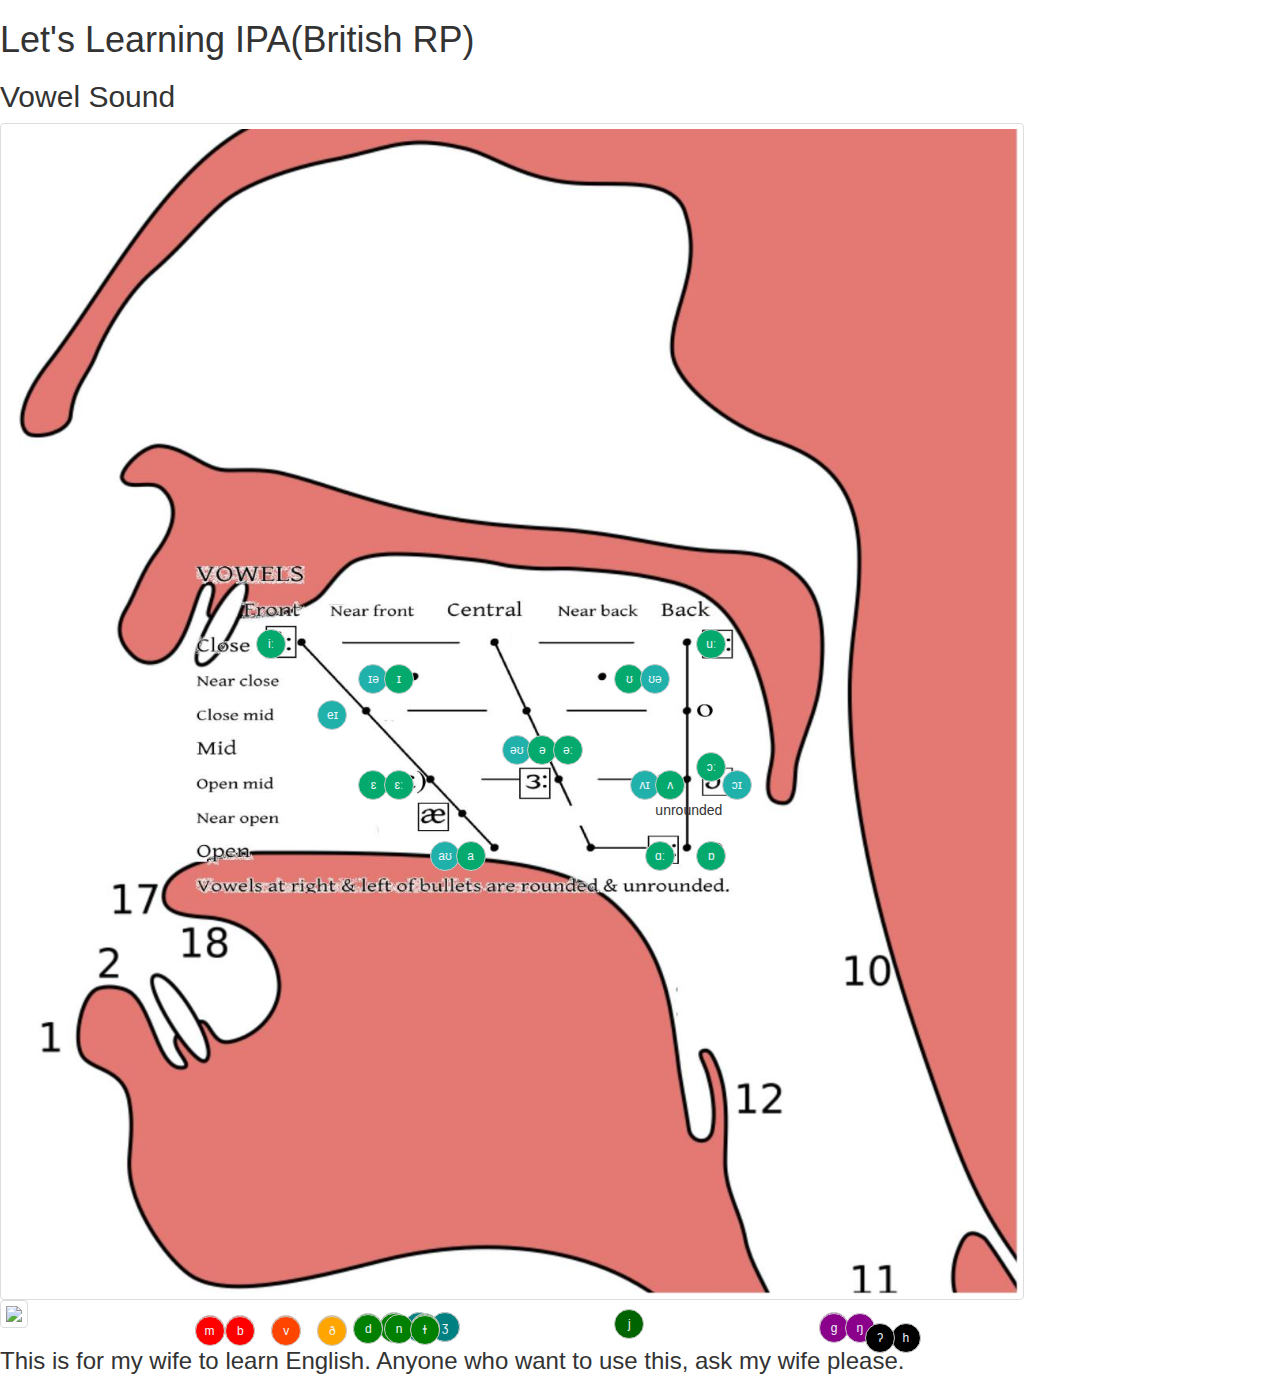
==== index.html @ 4279a86e "ontouchstart instead of onclick for iOS faster" ====
<!DOCTYPE html>
<html>
<head>
  <link rel="stylesheet" href="https://cdn.jsdelivr.net/npm/bootstrap@3.3.7/dist/css/bootstrap.min.css" integrity="sha384-BVYiiSIFeK1dGmJRAkycuHAHRg32OmUcww7on3RYdg4Va+PmSTsz/K68vbdEjh4u" crossorigin="anonymous">
  <link rel="stylesheet" href="./style.css" type="text/css">
  <title>British RP IPA</title>
</head>
  <body>
    <h1>Let's Learning IPA(British RP)</h1>
    <h2>Vowel Sound</h2>
    <div id="vowel-sound">
        <img src="assets/img/vowel-tongue.jpeg">
        <div id="iː" class="vowel">
            <input type='button' class="btn btn-default btn-circle" value="iː"  ontouchstart="play('iː-audio')">
            <audio src="https://thesoundofenglish.org/wp-content/uploads/in5-archives/interactive-ipa-chart-22/Interactive%20IPA%20Chart%2022/assets/media/SOUND%201.mp3" id="iː-audio"></audio>
        </div>
        <div id="ɑː" class="vowel">    
            <input type='button' class="btn btn-default btn-circle mono" value="ɑː"  ontouchstart="play('ɑː-audio')">
            <audio src="https://thesoundofenglish.org/wp-content/uploads/in5-archives/interactive-ipa-chart-22/Interactive%20IPA%20Chart%2022/assets/media/SOUND%2010.mp3" id="ɑː-audio"></audio>
        </div>
        <div id="ʊ" class="vowel">    
            <input type='button' class="btn btn-default btn-circle mono" value="ʊ"  ontouchstart="play('ʊ-audio')">
            <audio src="https://thesoundofenglish.org/wp-content/uploads/in5-archives/interactive-ipa-chart-22/Interactive%20IPA%20Chart%2022/assets/media/SOUND%2011.mp3" id="ʊ-audio"></audio>
        </div>
        <div id="ɔː" class="vowel">    
            <input type='button' class="btn btn-default btn-circle mono" value="ɔː"  ontouchstart="play('ɔː-audio')">
            <audio src="https://thesoundofenglish.org/wp-content/uploads/in5-archives/interactive-ipa-chart-22/Interactive%20IPA%20Chart%2022/assets/media/SOUND%2012.mp3" id="ɔː-audio"></audio>
        </div>
        <div id="ɒ" class="vowel">    
            <input type='button' class="btn btn-default btn-circle mono" value="ɒ"  ontouchstart="play('ɒ-audio')">
            <audio src="https://upload.wikimedia.org/wikipedia/commons/3/31/PR-open_back_rounded_vowel.ogg" id="ɒ-audio"></audio>
        </div>
        <div id="ɪə" class="vowel">    
            <input type='button' class="btn btn-default btn-circle di" value="ɪə"  ontouchstart="play('ɪə-audio')">
            <audio src="https://thesoundofenglish.org/wp-content/uploads/in5-archives/interactive-ipa-chart-22/Interactive%20IPA%20Chart%2022/assets/media/SOUND%2014.mp3" id="ɪə-audio"></audio>
        </div>
        <div id="eɪ" class="vowel">    
            <input type='button' class="btn btn-default btn-circle di" value="eɪ"  ontouchstart="play('eɪ-audio')">
            <audio src="https://thesoundofenglish.org/wp-content/uploads/in5-archives/interactive-ipa-chart-22/Interactive%20IPA%20Chart%2022/assets/media/SOUND%2015.mp3" id="eɪ-audio"></audio>
        </div>
        <div id="aʊ" class="vowel">    
            <input type='button' class="btn btn-default btn-circle di" value="aʊ"  ontouchstart="play('aʊ-audio')">
            <audio src="https://thesoundofenglish.org/wp-content/uploads/in5-archives/interactive-ipa-chart-22/Interactive%20IPA%20Chart%2022/assets/media/SOUND%2016.mp3" id="aʊ-audio"></audio>
        </div>
        <div id="əʊ" class="vowel">    
            <input type='button' class="btn btn-default btn-circle di" value="əʊ"  ontouchstart="play('əʊ-audio')">
            <audio src="https://thesoundofenglish.org/wp-content/uploads/in5-archives/interactive-ipa-chart-22/Interactive%20IPA%20Chart%2022/assets/media/SOUND%2017.mp3" id="əʊ-audio"></audio>
        </div>
        <div id="ʌɪ" class="vowel">    
            <input type='button' class="btn btn-default btn-circle di" value="ʌɪ"  ontouchstart="play('ʌɪ-audio')">
            <audio src="https://thesoundofenglish.org/wp-content/uploads/in5-archives/interactive-ipa-chart-22/Interactive%20IPA%20Chart%2022/assets/media/SOUND%2018.mp3" id="ʌɪ-audio"></audio>
        </div>
        <div id="ɔɪ" class="vowel">    
            <input type='button' class="btn btn-default btn-circle di" value="ɔɪ"  ontouchstart="play('ɔɪ-audio')">
            <audio src="https://thesoundofenglish.org/wp-content/uploads/in5-archives/interactive-ipa-chart-22/Interactive%20IPA%20Chart%2022/assets/media/SOUND%2019.mp3" id="ɔɪ-audio"></audio>
        </div>
        <div id="ʊə" class="vowel">    
            <input type='button' class="btn btn-default btn-circle di" value="ʊə"  ontouchstart="play('ʊə-audio')">
            <audio src="https://thesoundofenglish.org/wp-content/uploads/in5-archives/interactive-ipa-chart-22/Interactive%20IPA%20Chart%2022/assets/media/SOUND%2020.mp3" id="ʊə-audio"></audio>
        </div>
        <div id="ɪ" class="vowel">    
            <input type='button' class="btn btn-default btn-circle mono" value="ɪ"  ontouchstart="play('ɪ-audio')">
            <audio src="https://thesoundofenglish.org/wp-content/uploads/in5-archives/interactive-ipa-chart-22/Interactive%20IPA%20Chart%2022/assets/media/SOUND%202.mp3" id="ɪ-audio"></audio>
        </div>
        <div id="ɛ" class="vowel">    
            <input type='button' class="btn btn-default btn-circle mono" value="ɛ"  ontouchstart="play('ɛ-audio')">
            <audio src="https://thesoundofenglish.org/wp-content/uploads/in5-archives/interactive-ipa-chart-22/Interactive%20IPA%20Chart%2022/assets/media/SOUND%203.mp3" id="ɛ-audio"></audio>
        </div>
        <div id="ɛː" class="vowel">    
            <input type='button' class="btn btn-default btn-circle mono" value="ɛː"  ontouchstart="play('ɛː-audio')">
            <audio src="https://thesoundofenglish.org/wp-content/uploads/in5-archives/interactive-ipa-chart-22/Interactive%20IPA%20Chart%2022/assets/media/SOUND%204.mp3" id="ɛː-audio"></audio>
        </div>
        <div id="a" class="vowel">    
            <input type='button' class="btn btn-default btn-circle mono" value="a"  ontouchstart="play('a-audio')">
            <audio src="https://thesoundofenglish.org/wp-content/uploads/in5-archives/interactive-ipa-chart-22/Interactive%20IPA%20Chart%2022/assets/media/SOUND%205.mp3" id="a-audio"></audio>
        </div>
        <div id="uː" class="vowel">    
            <input type='button' class="btn btn-default btn-circle mono" value="uː"  ontouchstart="play('uː-audio')">
            <audio src="https://thesoundofenglish.org/wp-content/uploads/in5-archives/interactive-ipa-chart-22/Interactive%20IPA%20Chart%2022/assets/media/SOUND%206.mp3" id="uː-audio"></audio>
        </div>
        <div id="ə" class="vowel">    
            <input type='button' class="btn btn-default btn-circle mono" value="ə"  ontouchstart="play('ə-audio')">
            <audio src="https://thesoundofenglish.org/wp-content/uploads/in5-archives/interactive-ipa-chart-22/Interactive%20IPA%20Chart%2022/assets/media/SOUND%207.mp3" id="ə-audio"></audio>
        </div>
        <div id="əː" class="vowel">    
            <input type='button' class="btn btn-default btn-circle mono" value="əː"  ontouchstart="play('əː-audio')">
            <audio src="https://thesoundofenglish.org/wp-content/uploads/in5-archives/interactive-ipa-chart-22/Interactive%20IPA%20Chart%2022/assets/media/SOUND%208.mp3" id="əː-audio"></audio>
        </div>
        <div id="ʌ" class="vowel">    
            <input type='button' class="btn btn-default btn-circle mono" value="ʌ"  ontouchstart="play('ʌ-audio')">
            <audio src="https://thesoundofenglish.org/wp-content/uploads/in5-archives/interactive-ipa-chart-22/Interactive%20IPA%20Chart%2022/assets/media/SOUND%209.mp3" id="ʌ-audio"></audio>
            <p>unrounded</p>
        </div>
    </div>
    <div id="consonants-sound">
      <img src="https://www.happyhourspanish.com/wp-content/uploads/2016/08/IPA-Chart-for-Language-Learners-sound-placement-mouth.png">
      <div id="f" class="consonant">
        <input type='button' class="btn btn-default btn-circle labio-dental voiceless" value="f"  ontouchstart="play('f-audio')">
        <audio src="https://thesoundofenglish.org/wp-content/uploads/in5-archives/interactive-ipa-chart-22/Interactive%20IPA%20Chart%2022/assets/media/SOUND%2021.mp3" id="f-audio"></audio>
      </div>
      <div id="v" class="consonant">
        <input type='button' class="btn btn-default btn-circle labio-dental voice" value="v"  ontouchstart="play('v-audio')">
        <audio src="https://thesoundofenglish.org/wp-content/uploads/in5-archives/interactive-ipa-chart-22/Interactive%20IPA%20Chart%2022/assets/media/SOUND%2022.mp3" id="v-audio"></audio>
      </div>
      <div id="θ" class="consonant">
        <input type='button' class="btn btn-default btn-circle dental voiceless" value="θ"  ontouchstart="play('θ-audio')">
        <audio src="https://thesoundofenglish.org/wp-content/uploads/in5-archives/interactive-ipa-chart-22/Interactive%20IPA%20Chart%2022/assets/media/SOUND%2023.mp3" id="θ-audio"></audio>
      </div>
      <div id="ð" class="consonant">
        <input type='button' class="btn btn-default btn-circle dental voice" value="ð"  ontouchstart="play('ð-audio')">
        <audio src="https://thesoundofenglish.org/wp-content/uploads/in5-archives/interactive-ipa-chart-22/Interactive%20IPA%20Chart%2022/assets/media/SOUND%2024.mp3" id="ð-audio"></audio>
      </div>
      <div id="s" class="consonant">
        <input type='button' class="btn btn-default btn-circle alveolar voiceless" value="s"  ontouchstart="play('s-audio')">
        <audio src="https://thesoundofenglish.org/wp-content/uploads/in5-archives/interactive-ipa-chart-22/Interactive%20IPA%20Chart%2022/assets/media/SOUND%2025.mp3" id="s-audio"></audio>
      </div>
      <div id="z" class="consonant">
        <input type='button' class="btn btn-default btn-circle alveolar voice" value="z"  ontouchstart="play('z-audio')">
        <audio src="https://thesoundofenglish.org/wp-content/uploads/in5-archives/interactive-ipa-chart-22/Interactive%20IPA%20Chart%2022/assets/media/SOUND%2026.mp3" id="z-audio"></audio>
      </div>
      <div id="ʃ" class="consonant">
        <input type='button' class="btn btn-default btn-circle post-alveolar voiceless" value="ʃ"  ontouchstart="play('ʃ-audio')">
        <audio src="https://thesoundofenglish.org/wp-content/uploads/in5-archives/interactive-ipa-chart-22/Interactive%20IPA%20Chart%2022/assets/media/SOUND%2027.mp3" id="ʃ-audio"></audio>
      </div>
      <div id="ʒ" class="consonant">
        <input type='button' class="btn btn-default btn-circle post-alveolar voice" value="ʒ"  ontouchstart="play('ʒ-audio')">
        <audio src="https://thesoundofenglish.org/wp-content/uploads/in5-archives/interactive-ipa-chart-22/Interactive%20IPA%20Chart%2022/assets/media/SOUND%2028.mp3" id="ʒ-audio"></audio>
      </div>
      <div id="h" class="consonant">
        <input type='button' class="btn btn-default btn-circle glottal voiceless" value="h"  ontouchstart="play('h-audio')">
        <audio src="https://thesoundofenglish.org/wp-content/uploads/in5-archives/interactive-ipa-chart-22/Interactive%20IPA%20Chart%2022/assets/media/SOUND%2029.mp3" id="h-audio"></audio>
      </div>
      <div id="p" class="consonant">
        <input type='button' class="btn btn-default btn-circle bilabial voiceless" value="p"  ontouchstart="play('p-audio')">
        <audio src="https://thesoundofenglish.org/wp-content/uploads/in5-archives/interactive-ipa-chart-22/Interactive%20IPA%20Chart%2022/assets/media/SOUND%2030.mp3" id="p-audio"></audio>
      </div>
      <div id="b" class="consonant">
        <input type='button' class="btn btn-default btn-circle bilabial voice" value="b"  ontouchstart="play('b-audio')">
        <audio src="https://thesoundofenglish.org/wp-content/uploads/in5-archives/interactive-ipa-chart-22/Interactive%20IPA%20Chart%2022/assets/media/SOUND%2031.mp3" id="b-audio"></audio>
      </div>
      <div id="t" class="consonant">
        <input type='button' class="btn btn-default btn-circle alveolar voiceless" value="t"  ontouchstart="play('t-audio')">
        <audio src="https://thesoundofenglish.org/wp-content/uploads/in5-archives/interactive-ipa-chart-22/Interactive%20IPA%20Chart%2022/assets/media/SOUND%2032.mp3" id="t-audio"></audio>
      </div>
      <div id="d" class="consonant">
        <input type='button' class="btn btn-default btn-circle alveolar voice" value="d"  ontouchstart="play('d-audio')">
        <audio src="https://thesoundofenglish.org/wp-content/uploads/in5-archives/interactive-ipa-chart-22/Interactive%20IPA%20Chart%2022/assets/media/SOUND%2033.mp3" id="d-audio"></audio>
      </div>
      <div id="k" class="consonant">
        <input type='button' class="btn btn-default btn-circle velar voiceless" value="k"  ontouchstart="play('k-audio')">
        <audio src="https://thesoundofenglish.org/wp-content/uploads/in5-archives/interactive-ipa-chart-22/Interactive%20IPA%20Chart%2022/assets/media/SOUND%2034.mp3" id="k-audio"></audio>
      </div>
      <div id="ɡ" class="consonant">
        <input type='button' class="btn btn-default btn-circle velar voice" value="ɡ"  ontouchstart="play('ɡ-audio')">
        <audio src="https://thesoundofenglish.org/wp-content/uploads/in5-archives/interactive-ipa-chart-22/Interactive%20IPA%20Chart%2022/assets/media/SOUND%2035.mp3" id="ɡ-audio"></audio>
      </div>
      <div id="t̠ʃ" class="consonant">
        <input type='button' class="btn btn-default btn-circle post-alveolar voiceless" value="t̠ʃ"  ontouchstart="play('t̠ʃ-audio')">
        <audio src="https://thesoundofenglish.org/wp-content/uploads/in5-archives/interactive-ipa-chart-22/Interactive%20IPA%20Chart%2022/assets/media/SOUND%2036.mp3" id="t̠ʃ-audio"></audio>
      </div>
      <div id="d̠ʒ" class="consonant">
        <input type='button' class="btn btn-default btn-circle post-alveolar voice" value="d̠ʒ"  ontouchstart="play('d̠ʒ-audio')">
        <audio src="https://thesoundofenglish.org/wp-content/uploads/in5-archives/interactive-ipa-chart-22/Interactive%20IPA%20Chart%2022/assets/media/SOUND%2037.mp3" id="d̠ʒ-audio"></audio>
      </div>
      <div id="w" class="consonant">
        <input type='button' class="btn btn-default btn-circle bilabial voice" value="w"  ontouchstart="play('w-audio')">
        <audio src="https://thesoundofenglish.org/wp-content/uploads/in5-archives/interactive-ipa-chart-22/Interactive%20IPA%20Chart%2022/assets/media/SOUND%2038.mp3" id="w-audio"></audio>
      </div>
      <div id="r" class="consonant">
        <input type='button' class="btn btn-default btn-circle alveolar voice" value="r"  ontouchstart="play('r-audio')">
        <audio src="https://thesoundofenglish.org/wp-content/uploads/in5-archives/interactive-ipa-chart-22/Interactive%20IPA%20Chart%2022/assets/media/SOUND%2039.mp3" id="r-audio"></audio>
      </div>
      <div id="j" class="consonant">
        <input type='button' class="btn btn-default btn-circle palatal voice" value="j"  ontouchstart="play('j-audio')">
        <audio src="https://thesoundofenglish.org/wp-content/uploads/in5-archives/interactive-ipa-chart-22/Interactive%20IPA%20Chart%2022/assets/media/SOUND%2040.mp3" id="j-audio"></audio>
      </div>
      <div id="l" class="consonant">
        <input type='button' class="btn btn-default btn-circle alveolar voice" value="l"  ontouchstart="play('l-audio')">
        <audio src="https://thesoundofenglish.org/wp-content/uploads/in5-archives/interactive-ipa-chart-22/Interactive%20IPA%20Chart%2022/assets/media/SOUND%2041.mp3" id="l-audio"></audio>
      </div>
      <div id="m" class="consonant">
        <input type='button' class="btn btn-default btn-circle bilabial voice" value="m"  ontouchstart="play('m-audio')">
        <audio src="https://thesoundofenglish.org/wp-content/uploads/in5-archives/interactive-ipa-chart-22/Interactive%20IPA%20Chart%2022/assets/media/SOUND%2042.mp3" id="m-audio"></audio>
      </div>
      <div id="n" class="consonant">
        <input type='button' class="btn btn-default btn-circle alveolar voice" value="n"  ontouchstart="play('n-audio')">
        <audio src="https://thesoundofenglish.org/wp-content/uploads/in5-archives/interactive-ipa-chart-22/Interactive%20IPA%20Chart%2022/assets/media/SOUND%2043.mp3" id="n-audio"></audio>
      </div>
      <div id="ŋ" class="consonant">
        <input type='button' class="btn btn-default btn-circle velar voice" value="ŋ"  ontouchstart="play('ŋ-audio')">
        <audio src="https://thesoundofenglish.org/wp-content/uploads/in5-archives/interactive-ipa-chart-22/Interactive%20IPA%20Chart%2022/assets/media/SOUND%2044.mp3" id="ŋ-audio"></audio>
      </div>
      <div id="ʔ" class="consonant">
        <input type='button' class="btn btn-default btn-circle glottal voice" value="ʔ"  ontouchstart="play('ʔ-audio')">
        <audio src="https://thesoundofenglish.org/wp-content/uploads/in5-archives/interactive-ipa-chart-22/Interactive%20IPA%20Chart%2022/assets/media/SOUND%2045.mp3" id="ʔ-audio"></audio>
      </div>
      <div id="ɫ" class="consonant">
        <input type='button' class="btn btn-default btn-circle alveolar voice" value="ɫ"  ontouchstart="play('ɫ-audio')">
        <audio src="https://thesoundofenglish.org/wp-content/uploads/in5-archives/interactive-ipa-chart-22/Interactive%20IPA%20Chart%2022/assets/media/SOUND%2046.mp3" id="ɫ-audio"></audio>
      </div>
      <div id="voice-sound">
      </div>
    </div>
    <h3>This is for my wife to learn English. Anyone who want to use this, ask my wife please.</h3>
    <script src="main.js"></script>
  </body>
</html>
---- style.css ----
/* #vowel-sound {
    background-image: url("assets/img/vowel-tongue.jpeg");
    background-position: center; Center the image
    background-repeat: no-repeat; Do not repeat the image
    background-size: cover;
    height: 300px;
    position: relative;
} */
#vowel-sound, #consonants-sound  {
    position: relative;
    width: 80vw;
}

/* {
    position: relative;
    width: 80vw;
} */

img {
    border: 1px solid #ddd;
    border-radius: 4px;
    padding: 5px;
    width: 100%;
    /* height: 300px; */
  }

.btn-circle.btn-xl {
    width: 70px;
    height: 70px;
    padding: 10px 16px;
    border-radius: 35px;
    font-size: 24px;
    line-height: 1.33;
}

.btn-circle {
    background-color: #04AA6D;
    color:aliceblue;
    /* border: none;
    color: white;
    padding: 15px;
    text-align: center;
    text-decoration: none;
    display: inline-block;
    font-size: 16px;
    margin: 0px 0px;
    border-radius: 2px;
    width: 8px;
    height: 8px; */
    width: 30px;
    height: 30px;
    padding: 6px 0px;
    border-radius: 50%;
    text-align: center;
    font-size: 12px;
    line-height: 1.42857;

}

.mono {
    background-color: #04AA6D;
}

.di {
    background-color: lightseagreen;

}

.bilabial {
    background-color: red;
}

.labio-dental {
    background-color: orangered;
}

.dental {
    background-color: orange;
}

.alveolar {
    background-color: green;
}

.post-alveolar {
    background-color: teal;
}

.palatal {
    background-color: darkgreen;
}

.velar {
    background-color: darkmagenta;
}

.glottal {
    background-color: black;
}

.vowel, .consonant{
    position: absolute;
    /* border:1px solid black; */
}

#iː {
    top: 43%;
    left: 25%;
}

#ɑː {
    top: 61%;
    left: 63%;
}

#ʊ {
    top: 46%;
    left: 60%;
}

#ɔː {
    top: 53.5%;
    left: 68%;
}

#ɒ {
    top: 61%;
    left: 68%;    
}

#ɪə {
    top: 46%;
    left: 35%;
}

#eɪ {
    top: 49%;
    left: 31%;
}

#aʊ {
    top: 61%;
    left: 42%;
}

#əʊ {
    top: 52%;
    left: 49%;
}

#ʌɪ {
    top: 55%;
    left: 61.5%;
}

#ɔɪ {
    top: 55%;
    left: 70.5%;
}

#ʊə {
    top: 46%;
    left: 62.5%;
}

#ɪ {
    top: 46%;
    left: 37.5%;
}

#ɛ {
    top: 55%;
    left: 35%;
}

#ɛː {
    top: 55%;
    left: 37.5%;   
}

#a {
    top: 61%;
    left: 44.5%;
}

#uː {
    top: 43%;
    left: 68%;
}

#ə {
    top: 52%;
    left: 51.5%;
}

#əː {
    top: 52%;
    left: 54%;
}

#ʌ {
    top: 55%;
    left: 64%;
}

#f {
    top: 53%;
    left: 26.5%;
}

#v {
    top: 56%;
    left: 26.5%;
}

#θ {
    top: 53%;
    left: 31%;
}

#ð {
    top: 56%;
    left: 31%;
}

#s {
    top: 44.5%;
    left: 37%;
}

#z {
    top: 47%;
    left: 37%;
}

#ʃ {
    top: 42%;
    left: 42%;
}

#ʒ {
    top: 44.5%;
    left: 42%;
}



#p {
    top: 53%;
    left: 22%;
}

#b {
    top: 56%;
    left: 22%;
}

#t {
    top: 46%;
    left: 34.5%;
}

#d {
    top: 48.5%;
    left: 34.5%;
}

#k {
    top: 44%;
    left: 80%;
}

#ɡ {
    top: 47%;
    left: 80%;
}

#t̠ʃ {
    top: 42%;
    left: 39.5%;
}
#d̠ʒ {
    top: 44.5%;
    left: 39.5%;
}

#w {
    top: 53%;
    left: 19%;
}

#r {
    top: 47%;
    left: 40%;
}

#l {
    top: 49.5%;
    left: 40%;
}

#ɫ {
    top: 52%;
    left: 40%;
}

#j {
    top: 33%;
    left: 60%;
}


#m {
    top: 56%;
    left: 19%;
}
#n {
    top: 50%;
    left: 37.5%;
}

#ŋ {
    top: 45%;
    left: 82.5%;
}

#h {
    top: 83%;
    left: 87%;
}

#ʔ {
    top: 83%;
    left: 84.5%;
}

#voice-sound {
    top: 50%;
    left: 55%;
    position: absolute;
}
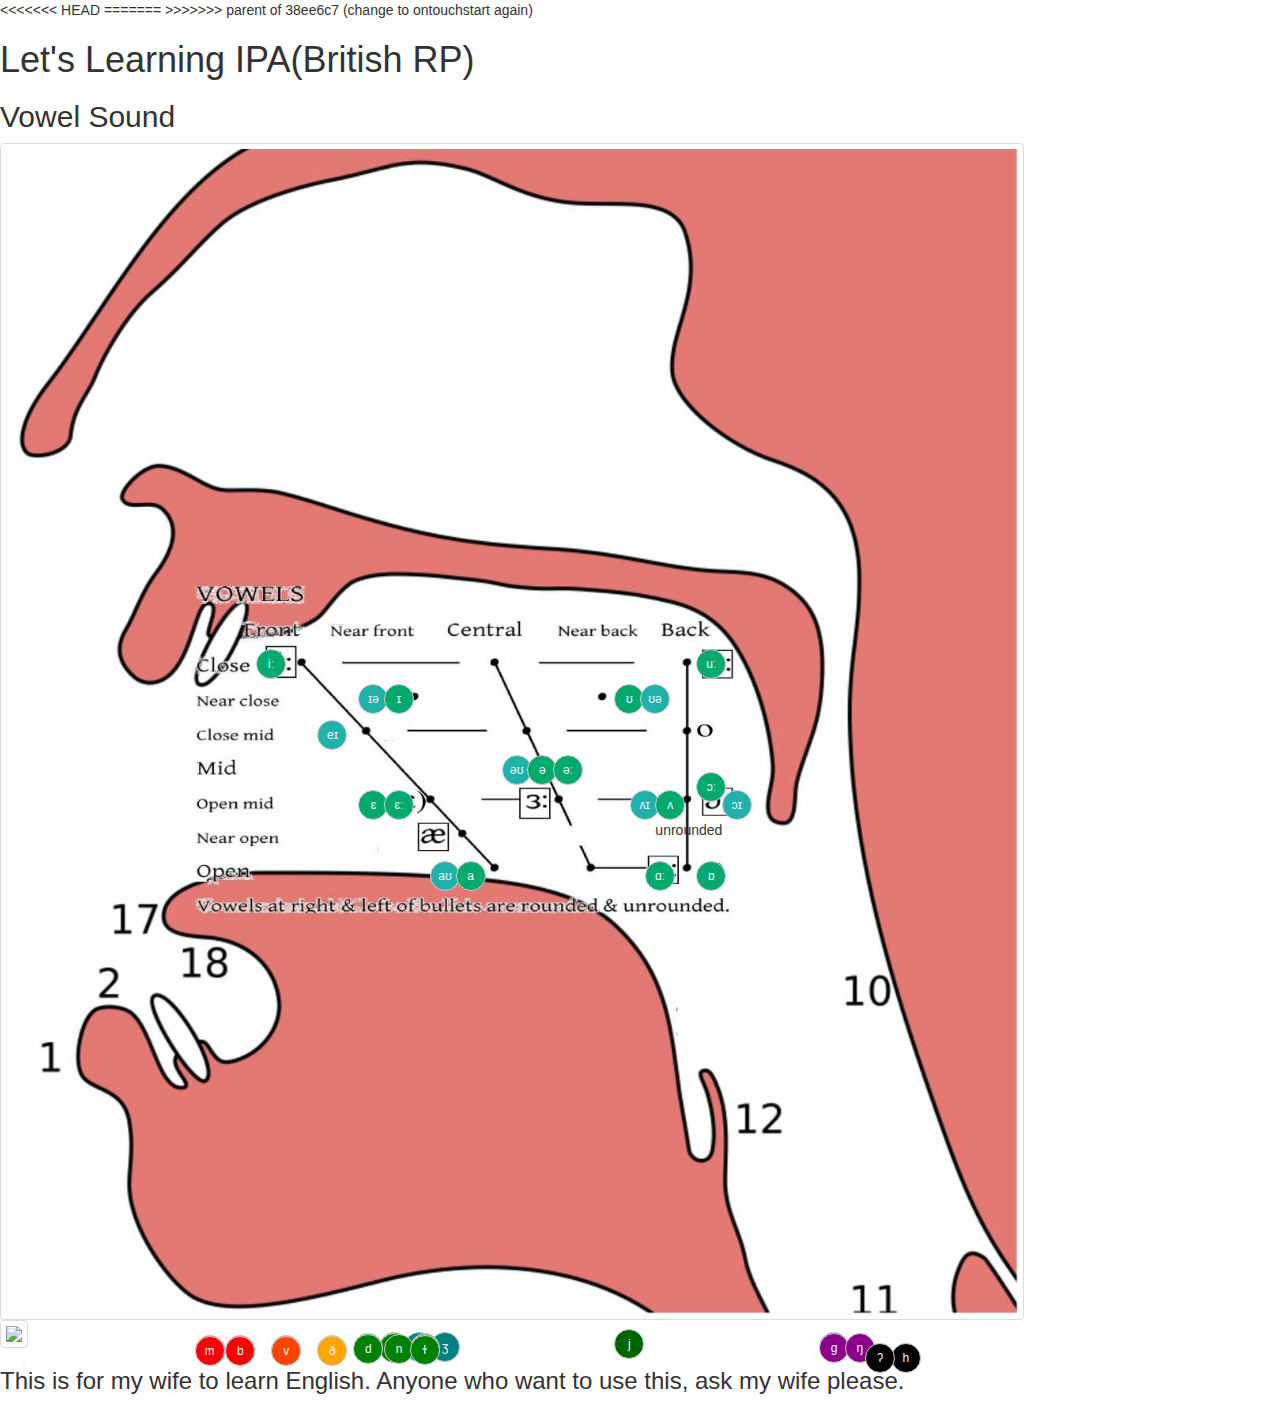
==== commit 46c76c5b: "Revert "change to ontouchstart again"" ====
--- a/index.html
+++ b/index.html
@@ -1,6 +1,10 @@
 <!DOCTYPE html>
 <html>
 <head>
+<<<<<<< HEAD
+  <meta name="viewport" content="width=device-width">
+=======
+>>>>>>> parent of 38ee6c7 (change to ontouchstart again)
   <link rel="stylesheet" href="https://cdn.jsdelivr.net/npm/bootstrap@3.3.7/dist/css/bootstrap.min.css" integrity="sha384-BVYiiSIFeK1dGmJRAkycuHAHRg32OmUcww7on3RYdg4Va+PmSTsz/K68vbdEjh4u" crossorigin="anonymous">
   <link rel="stylesheet" href="./style.css" type="text/css">
   <title>British RP IPA</title>
--- a/style.css
+++ b/style.css
@@ -6,6 +6,7 @@
     height: 300px;
     position: relative;
 } */
+
 #vowel-sound, #consonants-sound  {
     position: relative;
     width: 80vw;
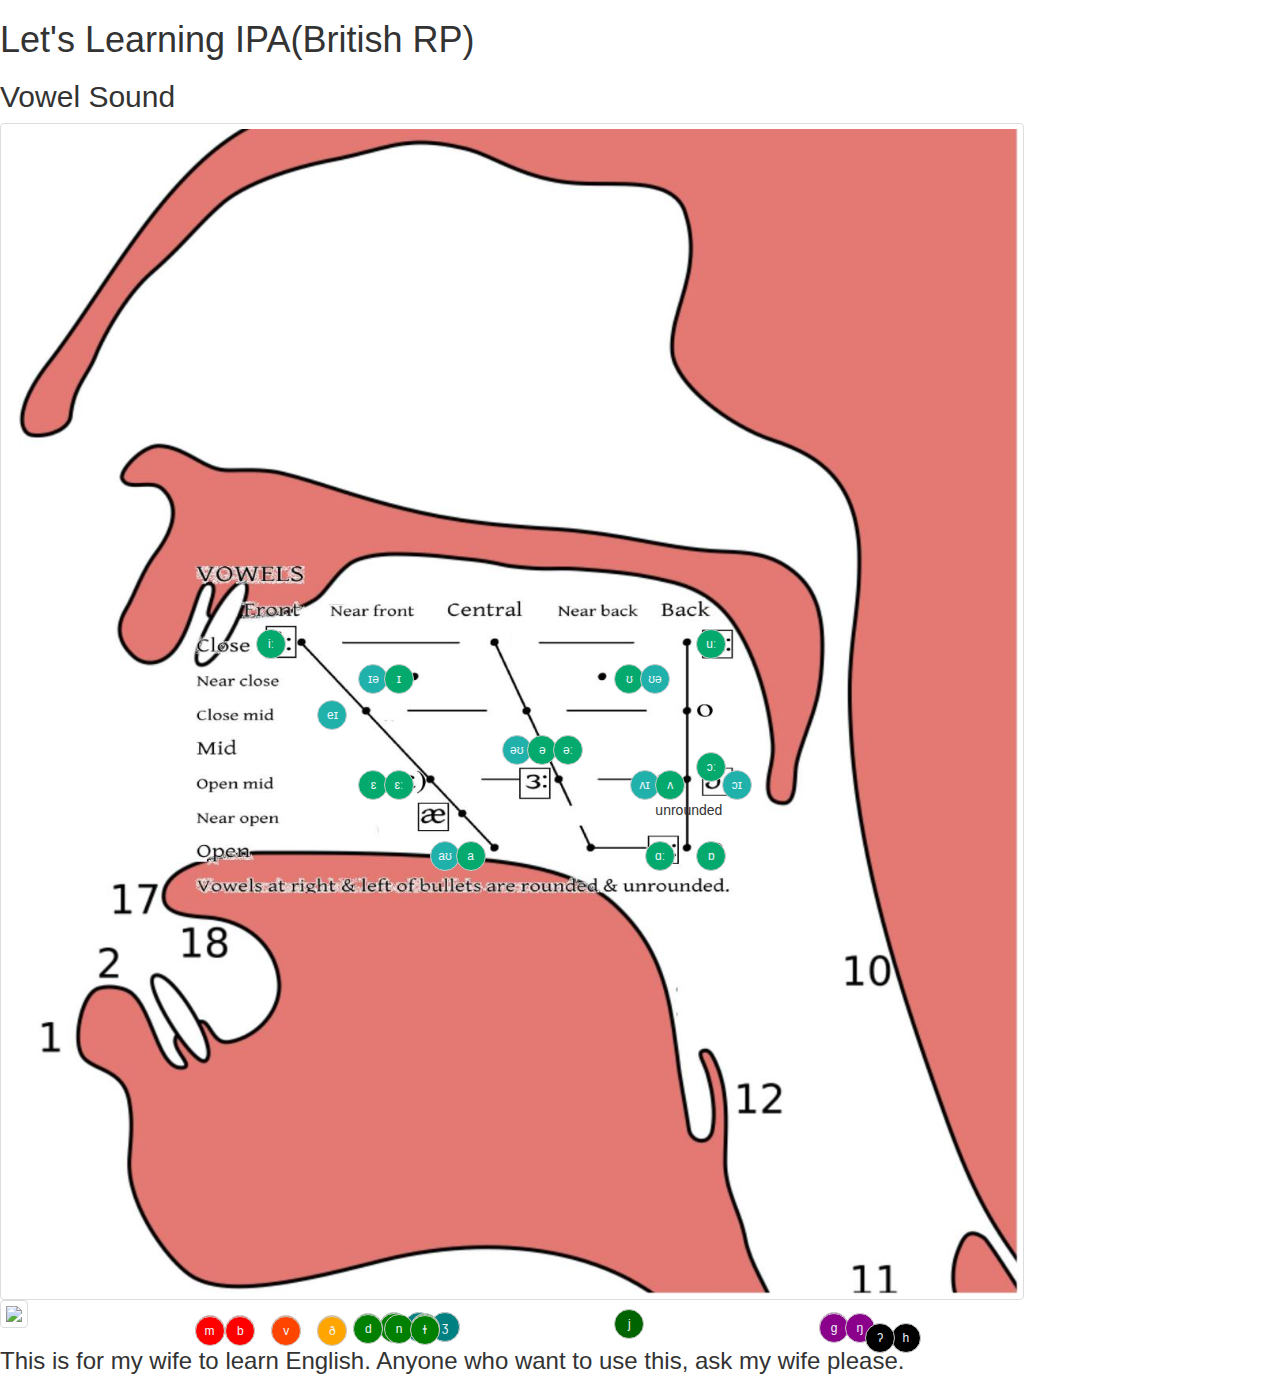
==== commit 304717c1: "fastclick added" ====
--- a/index.html
+++ b/index.html
@@ -1,15 +1,13 @@
 <!DOCTYPE html>
 <html>
 <head>
-<<<<<<< HEAD
-  <meta name="viewport" content="width=device-width">
-=======
->>>>>>> parent of 38ee6c7 (change to ontouchstart again)
+  <meta name="viewport" content="width=device-width, user-scalable=no">
   <link rel="stylesheet" href="https://cdn.jsdelivr.net/npm/bootstrap@3.3.7/dist/css/bootstrap.min.css" integrity="sha384-BVYiiSIFeK1dGmJRAkycuHAHRg32OmUcww7on3RYdg4Va+PmSTsz/K68vbdEjh4u" crossorigin="anonymous">
   <link rel="stylesheet" href="./style.css" type="text/css">
   <title>British RP IPA</title>
 </head>
   <body>
+    <script type='application/javascript' src='fastclick.js'></script>
     <h1>Let's Learning IPA(British RP)</h1>
     <h2>Vowel Sound</h2>
     <div id="vowel-sound">
@@ -207,6 +205,7 @@
     </div>
     <h3>This is for my wife to learn English. Anyone who want to use this, ask my wife please.</h3>
     <script src="main.js"></script>
+    
   </body>
 </html>
 
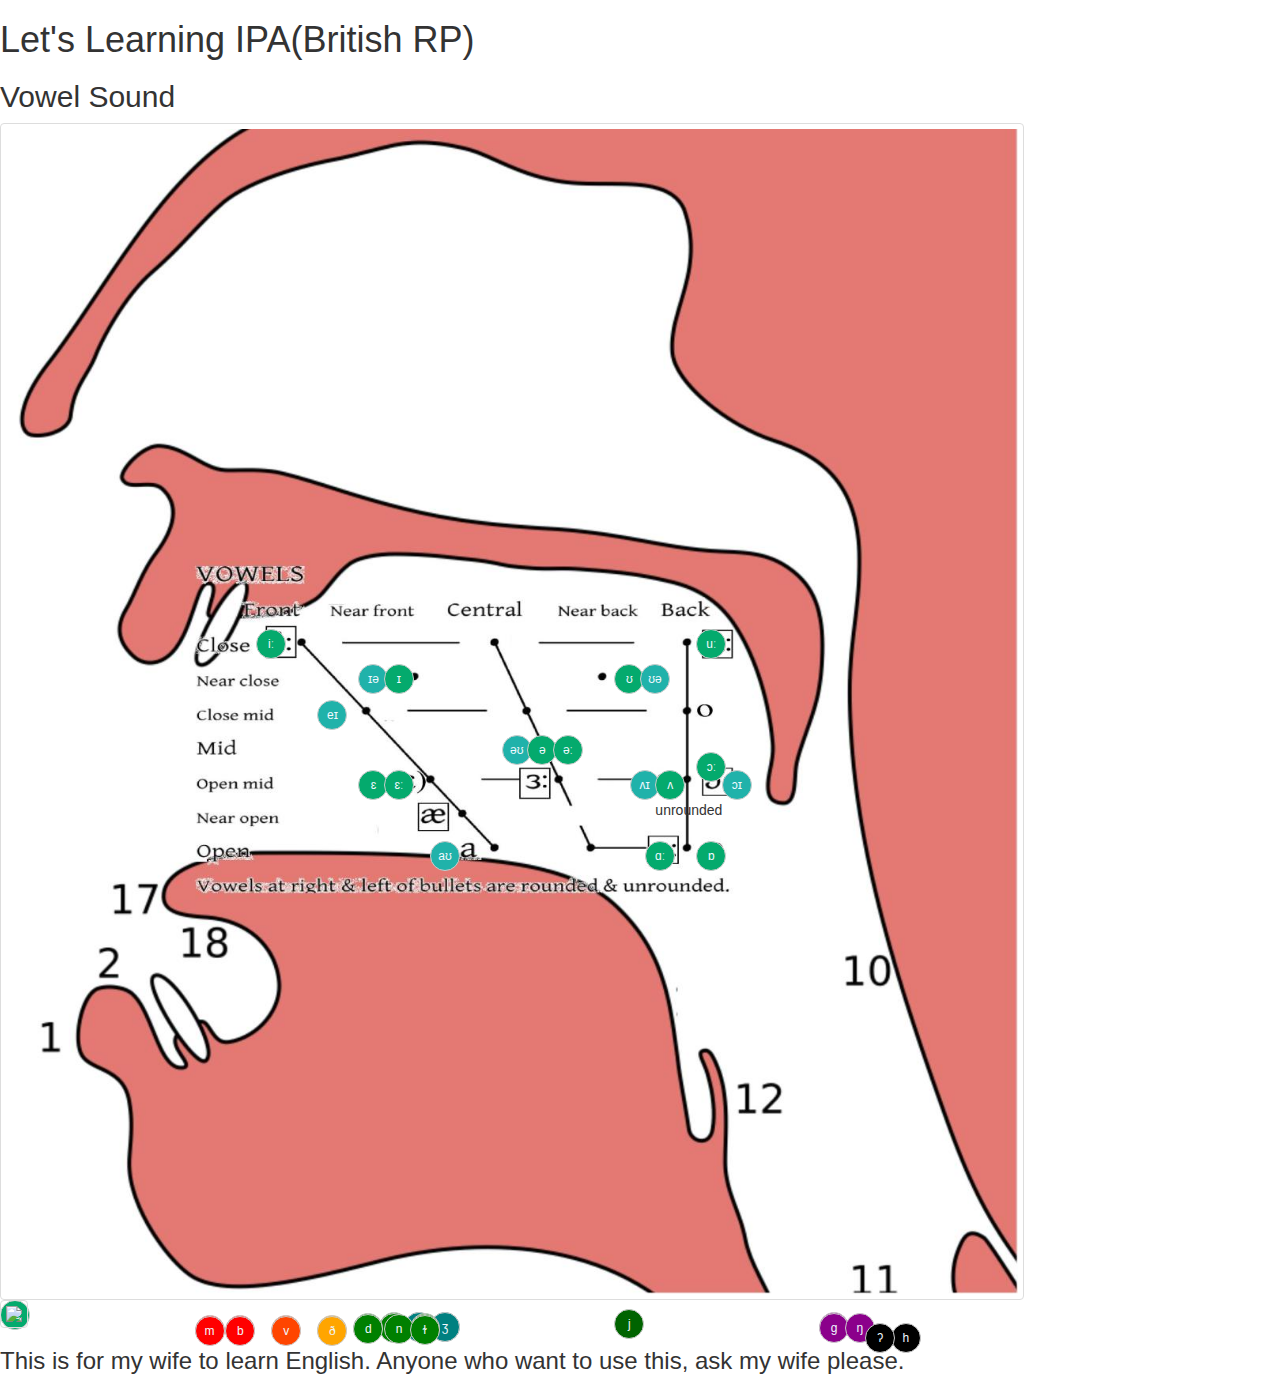
==== commit dcad5bda: "æ instead of a" ====
--- a/index.html
+++ b/index.html
@@ -1,7 +1,7 @@
 <!DOCTYPE html>
 <html>
 <head>
-  <meta name="viewport" content="width=device-width, user-scalable=no">
+  <!-- <meta name="viewport" content="width=device-width, user-scalable=no"> -->
   <link rel="stylesheet" href="https://cdn.jsdelivr.net/npm/bootstrap@3.3.7/dist/css/bootstrap.min.css" integrity="sha384-BVYiiSIFeK1dGmJRAkycuHAHRg32OmUcww7on3RYdg4Va+PmSTsz/K68vbdEjh4u" crossorigin="anonymous">
   <link rel="stylesheet" href="./style.css" type="text/css">
   <title>British RP IPA</title>
@@ -13,83 +13,83 @@
     <div id="vowel-sound">
         <img src="assets/img/vowel-tongue.jpeg">
         <div id="iː" class="vowel">
-            <input type='button' class="btn btn-default btn-circle" value="iː"  ontouchstart="play('iː-audio')">
+            <input type='button' class="btn btn-default btn-circle" value="iː"  onclick="play('iː-audio')">
             <audio src="https://thesoundofenglish.org/wp-content/uploads/in5-archives/interactive-ipa-chart-22/Interactive%20IPA%20Chart%2022/assets/media/SOUND%201.mp3" id="iː-audio"></audio>
         </div>
         <div id="ɑː" class="vowel">    
-            <input type='button' class="btn btn-default btn-circle mono" value="ɑː"  ontouchstart="play('ɑː-audio')">
+            <input type='button' class="btn btn-default btn-circle mono" value="ɑː"  onclick="play('ɑː-audio')">
             <audio src="https://thesoundofenglish.org/wp-content/uploads/in5-archives/interactive-ipa-chart-22/Interactive%20IPA%20Chart%2022/assets/media/SOUND%2010.mp3" id="ɑː-audio"></audio>
         </div>
         <div id="ʊ" class="vowel">    
-            <input type='button' class="btn btn-default btn-circle mono" value="ʊ"  ontouchstart="play('ʊ-audio')">
+            <input type='button' class="btn btn-default btn-circle mono" value="ʊ"  onclick="play('ʊ-audio')">
             <audio src="https://thesoundofenglish.org/wp-content/uploads/in5-archives/interactive-ipa-chart-22/Interactive%20IPA%20Chart%2022/assets/media/SOUND%2011.mp3" id="ʊ-audio"></audio>
         </div>
         <div id="ɔː" class="vowel">    
-            <input type='button' class="btn btn-default btn-circle mono" value="ɔː"  ontouchstart="play('ɔː-audio')">
+            <input type='button' class="btn btn-default btn-circle mono" value="ɔː"  onclick="play('ɔː-audio')">
             <audio src="https://thesoundofenglish.org/wp-content/uploads/in5-archives/interactive-ipa-chart-22/Interactive%20IPA%20Chart%2022/assets/media/SOUND%2012.mp3" id="ɔː-audio"></audio>
         </div>
         <div id="ɒ" class="vowel">    
-            <input type='button' class="btn btn-default btn-circle mono" value="ɒ"  ontouchstart="play('ɒ-audio')">
+            <input type='button' class="btn btn-default btn-circle mono" value="ɒ"  onclick="play('ɒ-audio')">
             <audio src="https://upload.wikimedia.org/wikipedia/commons/3/31/PR-open_back_rounded_vowel.ogg" id="ɒ-audio"></audio>
         </div>
         <div id="ɪə" class="vowel">    
-            <input type='button' class="btn btn-default btn-circle di" value="ɪə"  ontouchstart="play('ɪə-audio')">
+            <input type='button' class="btn btn-default btn-circle di" value="ɪə"  onclick="play('ɪə-audio')">
             <audio src="https://thesoundofenglish.org/wp-content/uploads/in5-archives/interactive-ipa-chart-22/Interactive%20IPA%20Chart%2022/assets/media/SOUND%2014.mp3" id="ɪə-audio"></audio>
         </div>
         <div id="eɪ" class="vowel">    
-            <input type='button' class="btn btn-default btn-circle di" value="eɪ"  ontouchstart="play('eɪ-audio')">
+            <input type='button' class="btn btn-default btn-circle di" value="eɪ"  onclick="play('eɪ-audio')">
             <audio src="https://thesoundofenglish.org/wp-content/uploads/in5-archives/interactive-ipa-chart-22/Interactive%20IPA%20Chart%2022/assets/media/SOUND%2015.mp3" id="eɪ-audio"></audio>
         </div>
         <div id="aʊ" class="vowel">    
-            <input type='button' class="btn btn-default btn-circle di" value="aʊ"  ontouchstart="play('aʊ-audio')">
+            <input type='button' class="btn btn-default btn-circle di" value="aʊ"  onclick="play('aʊ-audio')">
             <audio src="https://thesoundofenglish.org/wp-content/uploads/in5-archives/interactive-ipa-chart-22/Interactive%20IPA%20Chart%2022/assets/media/SOUND%2016.mp3" id="aʊ-audio"></audio>
         </div>
         <div id="əʊ" class="vowel">    
-            <input type='button' class="btn btn-default btn-circle di" value="əʊ"  ontouchstart="play('əʊ-audio')">
+            <input type='button' class="btn btn-default btn-circle di" value="əʊ"  onclick="play('əʊ-audio')">
             <audio src="https://thesoundofenglish.org/wp-content/uploads/in5-archives/interactive-ipa-chart-22/Interactive%20IPA%20Chart%2022/assets/media/SOUND%2017.mp3" id="əʊ-audio"></audio>
         </div>
         <div id="ʌɪ" class="vowel">    
-            <input type='button' class="btn btn-default btn-circle di" value="ʌɪ"  ontouchstart="play('ʌɪ-audio')">
+            <input type='button' class="btn btn-default btn-circle di" value="ʌɪ"  onclick="play('ʌɪ-audio')">
             <audio src="https://thesoundofenglish.org/wp-content/uploads/in5-archives/interactive-ipa-chart-22/Interactive%20IPA%20Chart%2022/assets/media/SOUND%2018.mp3" id="ʌɪ-audio"></audio>
         </div>
         <div id="ɔɪ" class="vowel">    
-            <input type='button' class="btn btn-default btn-circle di" value="ɔɪ"  ontouchstart="play('ɔɪ-audio')">
+            <input type='button' class="btn btn-default btn-circle di" value="ɔɪ"  onclick="play('ɔɪ-audio')">
             <audio src="https://thesoundofenglish.org/wp-content/uploads/in5-archives/interactive-ipa-chart-22/Interactive%20IPA%20Chart%2022/assets/media/SOUND%2019.mp3" id="ɔɪ-audio"></audio>
         </div>
         <div id="ʊə" class="vowel">    
-            <input type='button' class="btn btn-default btn-circle di" value="ʊə"  ontouchstart="play('ʊə-audio')">
+            <input type='button' class="btn btn-default btn-circle di" value="ʊə"  onclick="play('ʊə-audio')">
             <audio src="https://thesoundofenglish.org/wp-content/uploads/in5-archives/interactive-ipa-chart-22/Interactive%20IPA%20Chart%2022/assets/media/SOUND%2020.mp3" id="ʊə-audio"></audio>
         </div>
         <div id="ɪ" class="vowel">    
-            <input type='button' class="btn btn-default btn-circle mono" value="ɪ"  ontouchstart="play('ɪ-audio')">
+            <input type='button' class="btn btn-default btn-circle mono" value="ɪ"  onclick="play('ɪ-audio')">
             <audio src="https://thesoundofenglish.org/wp-content/uploads/in5-archives/interactive-ipa-chart-22/Interactive%20IPA%20Chart%2022/assets/media/SOUND%202.mp3" id="ɪ-audio"></audio>
         </div>
         <div id="ɛ" class="vowel">    
-            <input type='button' class="btn btn-default btn-circle mono" value="ɛ"  ontouchstart="play('ɛ-audio')">
+            <input type='button' class="btn btn-default btn-circle mono" value="ɛ"  onclick="play('ɛ-audio')">
             <audio src="https://thesoundofenglish.org/wp-content/uploads/in5-archives/interactive-ipa-chart-22/Interactive%20IPA%20Chart%2022/assets/media/SOUND%203.mp3" id="ɛ-audio"></audio>
         </div>
         <div id="ɛː" class="vowel">    
-            <input type='button' class="btn btn-default btn-circle mono" value="ɛː"  ontouchstart="play('ɛː-audio')">
+            <input type='button' class="btn btn-default btn-circle mono" value="ɛː"  onclick="play('ɛː-audio')">
             <audio src="https://thesoundofenglish.org/wp-content/uploads/in5-archives/interactive-ipa-chart-22/Interactive%20IPA%20Chart%2022/assets/media/SOUND%204.mp3" id="ɛː-audio"></audio>
         </div>
-        <div id="a" class="vowel">    
-            <input type='button' class="btn btn-default btn-circle mono" value="a"  ontouchstart="play('a-audio')">
-            <audio src="https://thesoundofenglish.org/wp-content/uploads/in5-archives/interactive-ipa-chart-22/Interactive%20IPA%20Chart%2022/assets/media/SOUND%205.mp3" id="a-audio"></audio>
+        <div id="æ" class="vowel">    
+            <input type='button' class="btn btn-default btn-circle mono" value="æ"  onclick="play('æ-audio')">
+            <audio src="https://thesoundofenglish.org/wp-content/uploads/in5-archives/interactive-ipa-chart-22/Interactive%20IPA%20Chart%2022/assets/media/SOUND%205.mp3" id="æ-audio"></audio>
         </div>
         <div id="uː" class="vowel">    
-            <input type='button' class="btn btn-default btn-circle mono" value="uː"  ontouchstart="play('uː-audio')">
+            <input type='button' class="btn btn-default btn-circle mono" value="uː"  onclick="play('uː-audio')">
             <audio src="https://thesoundofenglish.org/wp-content/uploads/in5-archives/interactive-ipa-chart-22/Interactive%20IPA%20Chart%2022/assets/media/SOUND%206.mp3" id="uː-audio"></audio>
         </div>
         <div id="ə" class="vowel">    
-            <input type='button' class="btn btn-default btn-circle mono" value="ə"  ontouchstart="play('ə-audio')">
+            <input type='button' class="btn btn-default btn-circle mono" value="ə"  onclick="play('ə-audio')">
             <audio src="https://thesoundofenglish.org/wp-content/uploads/in5-archives/interactive-ipa-chart-22/Interactive%20IPA%20Chart%2022/assets/media/SOUND%207.mp3" id="ə-audio"></audio>
         </div>
         <div id="əː" class="vowel">    
-            <input type='button' class="btn btn-default btn-circle mono" value="əː"  ontouchstart="play('əː-audio')">
+            <input type='button' class="btn btn-default btn-circle mono" value="əː"  onclick="play('əː-audio')">
             <audio src="https://thesoundofenglish.org/wp-content/uploads/in5-archives/interactive-ipa-chart-22/Interactive%20IPA%20Chart%2022/assets/media/SOUND%208.mp3" id="əː-audio"></audio>
         </div>
         <div id="ʌ" class="vowel">    
-            <input type='button' class="btn btn-default btn-circle mono" value="ʌ"  ontouchstart="play('ʌ-audio')">
+            <input type='button' class="btn btn-default btn-circle mono" value="ʌ"  onclick="play('ʌ-audio')">
             <audio src="https://thesoundofenglish.org/wp-content/uploads/in5-archives/interactive-ipa-chart-22/Interactive%20IPA%20Chart%2022/assets/media/SOUND%209.mp3" id="ʌ-audio"></audio>
             <p>unrounded</p>
         </div>
@@ -97,107 +97,107 @@
     <div id="consonants-sound">
       <img src="https://www.happyhourspanish.com/wp-content/uploads/2016/08/IPA-Chart-for-Language-Learners-sound-placement-mouth.png">
       <div id="f" class="consonant">
-        <input type='button' class="btn btn-default btn-circle labio-dental voiceless" value="f"  ontouchstart="play('f-audio')">
+        <input type='button' class="btn btn-default btn-circle labio-dental voiceless" value="f"  onclick="play('f-audio')">
         <audio src="https://thesoundofenglish.org/wp-content/uploads/in5-archives/interactive-ipa-chart-22/Interactive%20IPA%20Chart%2022/assets/media/SOUND%2021.mp3" id="f-audio"></audio>
       </div>
       <div id="v" class="consonant">
-        <input type='button' class="btn btn-default btn-circle labio-dental voice" value="v"  ontouchstart="play('v-audio')">
+        <input type='button' class="btn btn-default btn-circle labio-dental voice" value="v"  onclick="play('v-audio')">
         <audio src="https://thesoundofenglish.org/wp-content/uploads/in5-archives/interactive-ipa-chart-22/Interactive%20IPA%20Chart%2022/assets/media/SOUND%2022.mp3" id="v-audio"></audio>
       </div>
       <div id="θ" class="consonant">
-        <input type='button' class="btn btn-default btn-circle dental voiceless" value="θ"  ontouchstart="play('θ-audio')">
+        <input type='button' class="btn btn-default btn-circle dental voiceless" value="θ"  onclick="play('θ-audio')">
         <audio src="https://thesoundofenglish.org/wp-content/uploads/in5-archives/interactive-ipa-chart-22/Interactive%20IPA%20Chart%2022/assets/media/SOUND%2023.mp3" id="θ-audio"></audio>
       </div>
       <div id="ð" class="consonant">
-        <input type='button' class="btn btn-default btn-circle dental voice" value="ð"  ontouchstart="play('ð-audio')">
+        <input type='button' class="btn btn-default btn-circle dental voice" value="ð"  onclick="play('ð-audio')">
         <audio src="https://thesoundofenglish.org/wp-content/uploads/in5-archives/interactive-ipa-chart-22/Interactive%20IPA%20Chart%2022/assets/media/SOUND%2024.mp3" id="ð-audio"></audio>
       </div>
       <div id="s" class="consonant">
-        <input type='button' class="btn btn-default btn-circle alveolar voiceless" value="s"  ontouchstart="play('s-audio')">
+        <input type='button' class="btn btn-default btn-circle alveolar voiceless" value="s"  onclick="play('s-audio')">
         <audio src="https://thesoundofenglish.org/wp-content/uploads/in5-archives/interactive-ipa-chart-22/Interactive%20IPA%20Chart%2022/assets/media/SOUND%2025.mp3" id="s-audio"></audio>
       </div>
       <div id="z" class="consonant">
-        <input type='button' class="btn btn-default btn-circle alveolar voice" value="z"  ontouchstart="play('z-audio')">
+        <input type='button' class="btn btn-default btn-circle alveolar voice" value="z"  onclick="play('z-audio')">
         <audio src="https://thesoundofenglish.org/wp-content/uploads/in5-archives/interactive-ipa-chart-22/Interactive%20IPA%20Chart%2022/assets/media/SOUND%2026.mp3" id="z-audio"></audio>
       </div>
       <div id="ʃ" class="consonant">
-        <input type='button' class="btn btn-default btn-circle post-alveolar voiceless" value="ʃ"  ontouchstart="play('ʃ-audio')">
+        <input type='button' class="btn btn-default btn-circle post-alveolar voiceless" value="ʃ"  onclick="play('ʃ-audio')">
         <audio src="https://thesoundofenglish.org/wp-content/uploads/in5-archives/interactive-ipa-chart-22/Interactive%20IPA%20Chart%2022/assets/media/SOUND%2027.mp3" id="ʃ-audio"></audio>
       </div>
       <div id="ʒ" class="consonant">
-        <input type='button' class="btn btn-default btn-circle post-alveolar voice" value="ʒ"  ontouchstart="play('ʒ-audio')">
+        <input type='button' class="btn btn-default btn-circle post-alveolar voice" value="ʒ"  onclick="play('ʒ-audio')">
         <audio src="https://thesoundofenglish.org/wp-content/uploads/in5-archives/interactive-ipa-chart-22/Interactive%20IPA%20Chart%2022/assets/media/SOUND%2028.mp3" id="ʒ-audio"></audio>
       </div>
       <div id="h" class="consonant">
-        <input type='button' class="btn btn-default btn-circle glottal voiceless" value="h"  ontouchstart="play('h-audio')">
+        <input type='button' class="btn btn-default btn-circle glottal voiceless" value="h"  onclick="play('h-audio')">
         <audio src="https://thesoundofenglish.org/wp-content/uploads/in5-archives/interactive-ipa-chart-22/Interactive%20IPA%20Chart%2022/assets/media/SOUND%2029.mp3" id="h-audio"></audio>
       </div>
       <div id="p" class="consonant">
-        <input type='button' class="btn btn-default btn-circle bilabial voiceless" value="p"  ontouchstart="play('p-audio')">
+        <input type='button' class="btn btn-default btn-circle bilabial voiceless" value="p"  onclick="play('p-audio')">
         <audio src="https://thesoundofenglish.org/wp-content/uploads/in5-archives/interactive-ipa-chart-22/Interactive%20IPA%20Chart%2022/assets/media/SOUND%2030.mp3" id="p-audio"></audio>
       </div>
       <div id="b" class="consonant">
-        <input type='button' class="btn btn-default btn-circle bilabial voice" value="b"  ontouchstart="play('b-audio')">
+        <input type='button' class="btn btn-default btn-circle bilabial voice" value="b"  onclick="play('b-audio')">
         <audio src="https://thesoundofenglish.org/wp-content/uploads/in5-archives/interactive-ipa-chart-22/Interactive%20IPA%20Chart%2022/assets/media/SOUND%2031.mp3" id="b-audio"></audio>
       </div>
       <div id="t" class="consonant">
-        <input type='button' class="btn btn-default btn-circle alveolar voiceless" value="t"  ontouchstart="play('t-audio')">
+        <input type='button' class="btn btn-default btn-circle alveolar voiceless" value="t"  onclick="play('t-audio')">
         <audio src="https://thesoundofenglish.org/wp-content/uploads/in5-archives/interactive-ipa-chart-22/Interactive%20IPA%20Chart%2022/assets/media/SOUND%2032.mp3" id="t-audio"></audio>
       </div>
       <div id="d" class="consonant">
-        <input type='button' class="btn btn-default btn-circle alveolar voice" value="d"  ontouchstart="play('d-audio')">
+        <input type='button' class="btn btn-default btn-circle alveolar voice" value="d"  onclick="play('d-audio')">
         <audio src="https://thesoundofenglish.org/wp-content/uploads/in5-archives/interactive-ipa-chart-22/Interactive%20IPA%20Chart%2022/assets/media/SOUND%2033.mp3" id="d-audio"></audio>
       </div>
       <div id="k" class="consonant">
-        <input type='button' class="btn btn-default btn-circle velar voiceless" value="k"  ontouchstart="play('k-audio')">
+        <input type='button' class="btn btn-default btn-circle velar voiceless" value="k"  onclick="play('k-audio')">
         <audio src="https://thesoundofenglish.org/wp-content/uploads/in5-archives/interactive-ipa-chart-22/Interactive%20IPA%20Chart%2022/assets/media/SOUND%2034.mp3" id="k-audio"></audio>
       </div>
       <div id="ɡ" class="consonant">
-        <input type='button' class="btn btn-default btn-circle velar voice" value="ɡ"  ontouchstart="play('ɡ-audio')">
+        <input type='button' class="btn btn-default btn-circle velar voice" value="ɡ"  onclick="play('ɡ-audio')">
         <audio src="https://thesoundofenglish.org/wp-content/uploads/in5-archives/interactive-ipa-chart-22/Interactive%20IPA%20Chart%2022/assets/media/SOUND%2035.mp3" id="ɡ-audio"></audio>
       </div>
       <div id="t̠ʃ" class="consonant">
-        <input type='button' class="btn btn-default btn-circle post-alveolar voiceless" value="t̠ʃ"  ontouchstart="play('t̠ʃ-audio')">
+        <input type='button' class="btn btn-default btn-circle post-alveolar voiceless" value="t̠ʃ"  onclick="play('t̠ʃ-audio')">
         <audio src="https://thesoundofenglish.org/wp-content/uploads/in5-archives/interactive-ipa-chart-22/Interactive%20IPA%20Chart%2022/assets/media/SOUND%2036.mp3" id="t̠ʃ-audio"></audio>
       </div>
       <div id="d̠ʒ" class="consonant">
-        <input type='button' class="btn btn-default btn-circle post-alveolar voice" value="d̠ʒ"  ontouchstart="play('d̠ʒ-audio')">
+        <input type='button' class="btn btn-default btn-circle post-alveolar voice" value="d̠ʒ"  onclick="play('d̠ʒ-audio')">
         <audio src="https://thesoundofenglish.org/wp-content/uploads/in5-archives/interactive-ipa-chart-22/Interactive%20IPA%20Chart%2022/assets/media/SOUND%2037.mp3" id="d̠ʒ-audio"></audio>
       </div>
       <div id="w" class="consonant">
-        <input type='button' class="btn btn-default btn-circle bilabial voice" value="w"  ontouchstart="play('w-audio')">
+        <input type='button' class="btn btn-default btn-circle bilabial voice" value="w"  onclick="play('w-audio')">
         <audio src="https://thesoundofenglish.org/wp-content/uploads/in5-archives/interactive-ipa-chart-22/Interactive%20IPA%20Chart%2022/assets/media/SOUND%2038.mp3" id="w-audio"></audio>
       </div>
       <div id="r" class="consonant">
-        <input type='button' class="btn btn-default btn-circle alveolar voice" value="r"  ontouchstart="play('r-audio')">
+        <input type='button' class="btn btn-default btn-circle alveolar voice" value="r"  onclick="play('r-audio')">
         <audio src="https://thesoundofenglish.org/wp-content/uploads/in5-archives/interactive-ipa-chart-22/Interactive%20IPA%20Chart%2022/assets/media/SOUND%2039.mp3" id="r-audio"></audio>
       </div>
       <div id="j" class="consonant">
-        <input type='button' class="btn btn-default btn-circle palatal voice" value="j"  ontouchstart="play('j-audio')">
+        <input type='button' class="btn btn-default btn-circle palatal voice" value="j"  onclick="play('j-audio')">
         <audio src="https://thesoundofenglish.org/wp-content/uploads/in5-archives/interactive-ipa-chart-22/Interactive%20IPA%20Chart%2022/assets/media/SOUND%2040.mp3" id="j-audio"></audio>
       </div>
       <div id="l" class="consonant">
-        <input type='button' class="btn btn-default btn-circle alveolar voice" value="l"  ontouchstart="play('l-audio')">
+        <input type='button' class="btn btn-default btn-circle alveolar voice" value="l"  onclick="play('l-audio')">
         <audio src="https://thesoundofenglish.org/wp-content/uploads/in5-archives/interactive-ipa-chart-22/Interactive%20IPA%20Chart%2022/assets/media/SOUND%2041.mp3" id="l-audio"></audio>
       </div>
       <div id="m" class="consonant">
-        <input type='button' class="btn btn-default btn-circle bilabial voice" value="m"  ontouchstart="play('m-audio')">
+        <input type='button' class="btn btn-default btn-circle bilabial voice" value="m"  onclick="play('m-audio')">
         <audio src="https://thesoundofenglish.org/wp-content/uploads/in5-archives/interactive-ipa-chart-22/Interactive%20IPA%20Chart%2022/assets/media/SOUND%2042.mp3" id="m-audio"></audio>
       </div>
       <div id="n" class="consonant">
-        <input type='button' class="btn btn-default btn-circle alveolar voice" value="n"  ontouchstart="play('n-audio')">
+        <input type='button' class="btn btn-default btn-circle alveolar voice" value="n"  onclick="play('n-audio')">
         <audio src="https://thesoundofenglish.org/wp-content/uploads/in5-archives/interactive-ipa-chart-22/Interactive%20IPA%20Chart%2022/assets/media/SOUND%2043.mp3" id="n-audio"></audio>
       </div>
       <div id="ŋ" class="consonant">
-        <input type='button' class="btn btn-default btn-circle velar voice" value="ŋ"  ontouchstart="play('ŋ-audio')">
+        <input type='button' class="btn btn-default btn-circle velar voice" value="ŋ"  onclick="play('ŋ-audio')">
         <audio src="https://thesoundofenglish.org/wp-content/uploads/in5-archives/interactive-ipa-chart-22/Interactive%20IPA%20Chart%2022/assets/media/SOUND%2044.mp3" id="ŋ-audio"></audio>
       </div>
       <div id="ʔ" class="consonant">
-        <input type='button' class="btn btn-default btn-circle glottal voice" value="ʔ"  ontouchstart="play('ʔ-audio')">
+        <input type='button' class="btn btn-default btn-circle glottal voice" value="ʔ"  onclick="play('ʔ-audio')">
         <audio src="https://thesoundofenglish.org/wp-content/uploads/in5-archives/interactive-ipa-chart-22/Interactive%20IPA%20Chart%2022/assets/media/SOUND%2045.mp3" id="ʔ-audio"></audio>
       </div>
       <div id="ɫ" class="consonant">
-        <input type='button' class="btn btn-default btn-circle alveolar voice" value="ɫ"  ontouchstart="play('ɫ-audio')">
+        <input type='button' class="btn btn-default btn-circle alveolar voice" value="ɫ"  onclick="play('ɫ-audio')">
         <audio src="https://thesoundofenglish.org/wp-content/uploads/in5-archives/interactive-ipa-chart-22/Interactive%20IPA%20Chart%2022/assets/media/SOUND%2046.mp3" id="ɫ-audio"></audio>
       </div>
       <div id="voice-sound">
